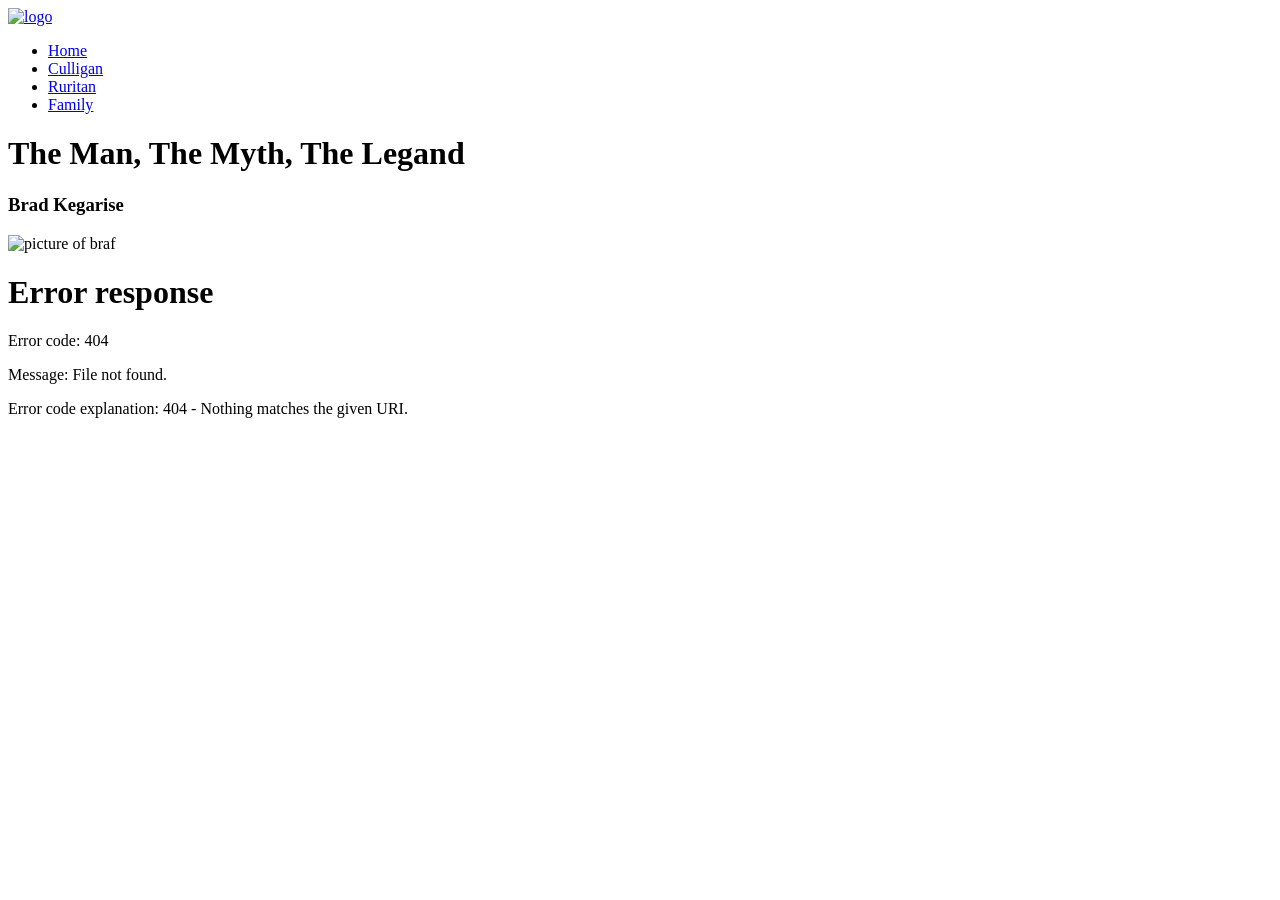
==== index.html @ 0127837d "Create index.html" ====
<!DOCTYPE html>
<html lang="en">

<head>
  <meta charset="UTF-8">
  <meta name="viewport" content="width=device-width, initial-scale=1.0, maximum-scale=1.0, user-scalable=no">
  <link rel="stylesheet" href="style.css?v=1.0">
<link rel="icon" type="image/png" sizes="32x32" href="logo1.png">
<link rel="apple-touch-icon" href="logo1.png">  
  <title>Downsville Ruritan Club</title>
</head>

<body>

  <!-- Navbar -->
<div id="navbar"></div>
<script>

fetch("navbar.html")
  .then(response => response.text())
  .then(data => {
    document.getElementById("navbar").innerHTML = data;
  });

</script>
  <!-- ===== Intro Section ===== -->
  <div class="intro">
    <h1>
     The Man, The Myth, The Legand<br>
    </h1>
    <h3> Brad Kegarise </h3>
          <img src="Brad.png" alt="picture of braf" class="logo1">

  </div>

  <!-- Footer -->
  <div id="footer"></div>

  <script>
    fetch("footer.html")
      .then(response => response.text())
      .then(data => {
        document.getElementById("footer").innerHTML = data;
      });
  </script>
<script src="style.js"></script>
</body>
</html>
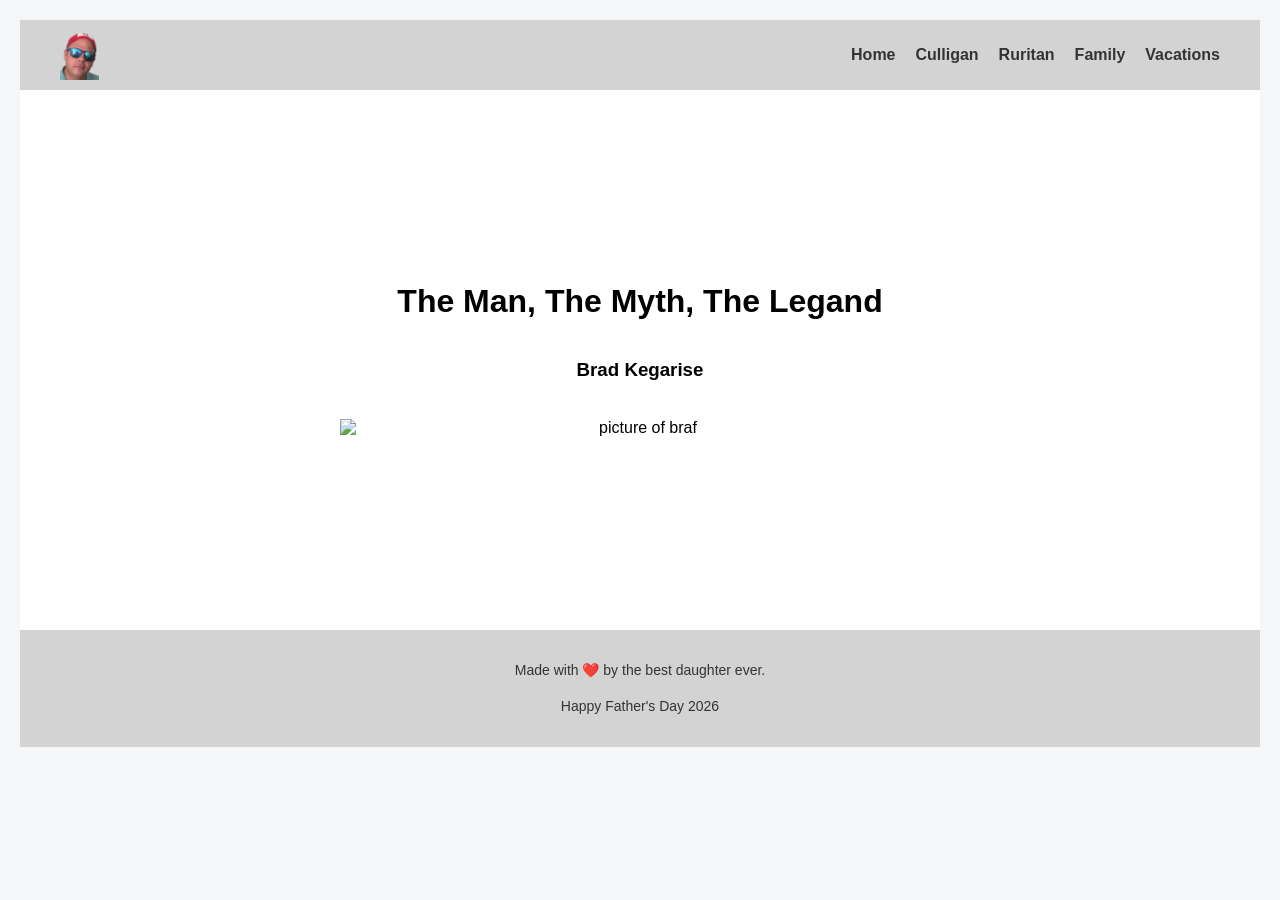
==== commit 28b4fdd7: "Update index.html" ====
--- a/index.html
+++ b/index.html
@@ -7,7 +7,7 @@
   <link rel="stylesheet" href="style.css?v=1.0">
 <link rel="icon" type="image/png" sizes="32x32" href="logo1.png">
 <link rel="apple-touch-icon" href="logo1.png">  
-  <title>Downsville Ruritan Club</title>
+  <title>Brads the Man</title>
 </head>
 
 <body>
--- a/style.css
+++ b/style.css
@@ -0,0 +1,307 @@
+/****************************** GLOBAL & BODY ******************************/
+body {
+    font-family: 'Segoe UI', Tahoma, Geneva, Verdana, sans-serif;
+    background-color: #f4f6f8;
+    color: #333;
+    margin: 0;
+    padding: 20px;
+}
+
+header {
+    text-align: center;
+    margin-bottom: 40px;
+}
+
+header h1 {
+    color: #2c3e50;
+    font-weight: 600;
+}
+
+/****************************** GLOBAL FOOTER ******************************/
+footer {
+    background: #D3D3D3 !important;
+    color: #333333 !important;
+    text-align: center;
+    padding: 15px 10px;
+    font-size: 14px;
+    line-height: 1.6;
+}
+
+footer a {
+    color: #333333 !important;
+    text-decoration: none;
+    margin: 0 5px;
+}
+
+footer a:hover {
+    color: white;
+}
+
+/****************************** NAVIGATION BAR ******************************/
+nav {
+    display: flex;
+    justify-content: space-between;
+    align-items: center;
+    padding: 10px 40px;
+    background-color: #D3D3D3;
+    position: relative;
+    height: auto;
+}
+
+.logo {
+    height: auto !important;
+    width: auto !important;
+}
+
+.logo img {
+    height: 50px !important;
+    width: auto !important;
+    display: block;
+    }
+
+.menu {
+    list-style: none !important;
+    display: flex;
+    gap: 20px;
+    margin: 0;
+    padding: 0;
+    align-items: center;
+}
+
+.menu li a {
+    text-decoration: none;
+    font-weight: bold;
+    color: #333333;
+    transition: color 0.2s ease;
+}
+
+.menu li a:hover {
+    color: #ffffff;
+}
+
+/****************************** INTRO SECTION ******************************/
+.intro {
+    background-color: white;
+    color: black;
+    text-align: center;
+    display: flex;
+    flex-direction: column;
+    align-items: center;
+    justify-content: center;
+    min-height: 60vh;
+    padding: 40px 20px;
+    box-sizing: border-box;
+}
+
+.intro img {
+    max-width: 600px;
+    width: 100%;
+    height: auto;
+    display: block;
+    margin-top: 20px;
+}
+
+.intro h1 {
+    margin: 0 0 20px 0;
+    color: black;
+    font-weight: bold;
+}
+
+.intro p {
+    max-width: 800px;
+    margin-top: 20px;
+}
+
+/****************************** SCRAPBOOK LAYOUT ******************************/
+.scrapbook-bg {
+    background-color: #f5f4f0; /* Soft, warm album page tone */
+    padding: 40px 20px;
+}
+
+.scrapbook-flex {
+    display: flex;
+    flex-wrap: wrap;
+    gap: 25px;
+    justify-content: center;
+    padding: 20px 0;
+    align-items: flex-start; /* Prevents cards from stretching vertically */
+}
+
+/* Base Polaroid Wrapper Styles */
+.polaroid {
+    background-color: white;
+    padding: 15px 15px 30px 15px; /* Large bottom pocket for captions */
+    box-shadow: 0 4px 8px rgba(0, 0, 0, 0.15);
+    display: inline-block;
+    transition: transform 0.3s ease;
+    box-sizing: border-box; 
+    width: auto;
+}
+
+/* Forces images to fill their specific size container */
+.polaroid img {
+    width: 100% !important;
+    height: auto !important;
+    display: block !important;
+}
+
+/* Size Modifiers added dynamically by JS */
+.polaroid.size-small {
+    width: 200px !important;
+}
+
+.polaroid.size-medium {
+    width: 260px !important;
+}
+
+.polaroid.size-large {
+    width: 320px !important;
+}
+
+.caption {
+    text-align: center;
+    margin-top: 12px;
+    margin-bottom: 0;
+    font-size: 0.95rem;
+    color: #444;
+}
+
+/* Organic Photo Pile Rotations */
+.tilt-left {
+    transform: rotate(-3deg);
+}
+
+.tilt-right {
+    transform: rotate(3deg);
+}
+
+/* Interactive Hover Lift Frame Effect */
+.polaroid:hover {
+    transform: rotate(0deg) scale(1.05);
+    box-shadow: 5px 12px 22px rgba(0, 0, 0, 0.2);
+    z-index: 10;
+}
+
+/****************************** SCRAPBOOK PAGINATION ******************************/
+.pagination {
+    display: flex;
+    justify-content: center;
+    align-items: center;
+    gap: 20px;
+    margin: 50px 0;
+    font-family: inherit;
+}
+
+.page-btn {
+    text-decoration: none;
+    color: #333333;
+    background-color: #ffffff;
+    padding: 10px 20px;
+    border-radius: 25px;
+    border: 1px solid #d3d3d3;
+    font-weight: bold;
+    box-shadow: 2px 4px 10px rgba(0, 0, 0, 0.05);
+    transition: all 0.2s ease;
+    cursor: pointer;
+}
+
+.page-btn:hover {
+    background-color: #333333;
+    color: #ffffff;
+    transform: translateY(-2px);
+    box-shadow: 2px 6px 15px rgba(0, 0, 0, 0.1);
+}
+
+.page-btn:disabled {
+    background-color: #f0f0f0;
+    color: #cccccc;
+    border-color: #e0e0e0;
+    cursor: not-allowed;
+    transform: none !important;
+    box-shadow: none !important;
+}
+
+.current-page {
+    color: #888888;
+    font-weight: bold;
+}
+
+/****************************** VACATION GRID ******************************/
+.preview-grid {
+    display: grid;
+    grid-template-columns: repeat(auto-fit, minmax(300px, 1fr));
+    gap: 25px;
+    max-width: 1200px;
+    margin: 0 auto;
+}
+
+.preview-card {
+    background: #ffffff;
+    border-radius: 12px;
+    overflow: hidden;
+    text-decoration: none;
+    color: inherit;
+    box-shadow: 0 4px 6px rgba(0, 0, 0, 0.05);
+    transition: transform 0.3s ease, box-shadow 0.3s ease;
+}
+
+.preview-card:hover {
+    transform: translateY(-5px);
+    box-shadow: 0 12px 20px rgba(0, 0, 0, 0.1);
+}
+
+.card-image {
+    height: 200px;
+    background-size: cover;
+    background-position: center;
+    background-color: #e0e0e0;
+}
+
+.card-info {
+    padding: 20px;
+}
+
+.card-info h2 {
+    margin: 0 0 8px 0;
+    font-size: 1.4rem;
+    color: #2c3e50;
+}
+
+.card-info p {
+    margin: 0;
+    color: #7f8c8d;
+    font-size: 0.95rem;
+}
+
+/****************************** MOBILE & RESPONSIVE ******************************/
+@media screen and (max-width: 950px) {
+    nav {
+        flex-direction: column;
+        height: auto;
+        padding: 15px 10px;
+        gap: 15px;
+    }
+    
+    .menu {
+        display: flex !important;
+        flex-direction: row;
+        flex-wrap: wrap;
+        position: static;
+        justify-content: center;
+        gap: 15px;
+        margin-top: 15px;
+        width: 100%;
+        background-color: transparent;
+        border-top: 1px solid #ddd;
+        padding-bottom: 20px;
+        list-style: none !important;
+        z-index: 1500;
+    }
+    
+    .menu li {
+        width: 100%;
+        text-align: center;
+        padding: 10px 0;
+        list-style: none !important;
+    }
+}
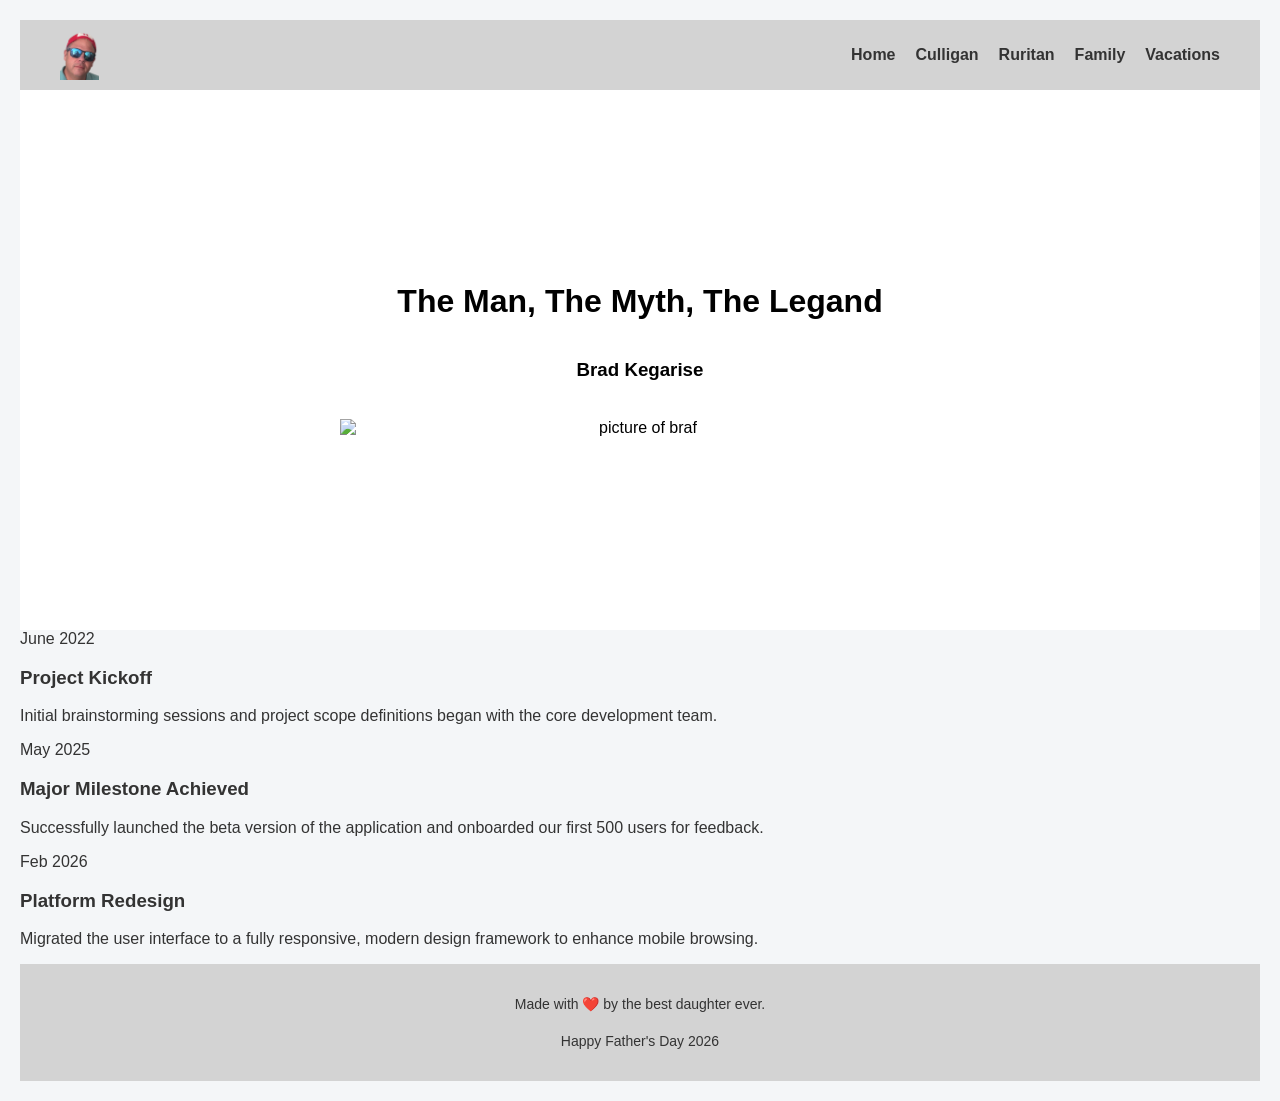
==== commit 70a99436: "Update index.html" ====
--- a/index.html
+++ b/index.html
@@ -32,6 +32,34 @@
           <img src="Brad.png" alt="picture of braf" class="logo1">
 
   </div>
+  <div class="timeline">
+  <!-- Event 1 -->
+  <div class="timeline-event">
+    <div class="event-time">June 2022</div>
+    <div class="event-content">
+      <h3>Project Kickoff</h3>
+      <p>Initial brainstorming sessions and project scope definitions began with the core development team.</p>
+    </div>
+  </div>
+
+  <!-- Event 2 -->
+  <div class="timeline-event">
+    <div class="event-time">May 2025</div>
+    <div class="event-content">
+      <h3>Major Milestone Achieved</h3>
+      <p>Successfully launched the beta version of the application and onboarded our first 500 users for feedback.</p>
+    </div>
+  </div>
+
+  <!-- Event 3 -->
+  <div class="timeline-event">
+    <div class="event-time">Feb 2026</div>
+    <div class="event-content">
+      <h3>Platform Redesign</h3>
+      <p>Migrated the user interface to a fully responsive, modern design framework to enhance mobile browsing.</p>
+    </div>
+  </div>
+</div>
 
   <!-- Footer -->
   <div id="footer"></div>
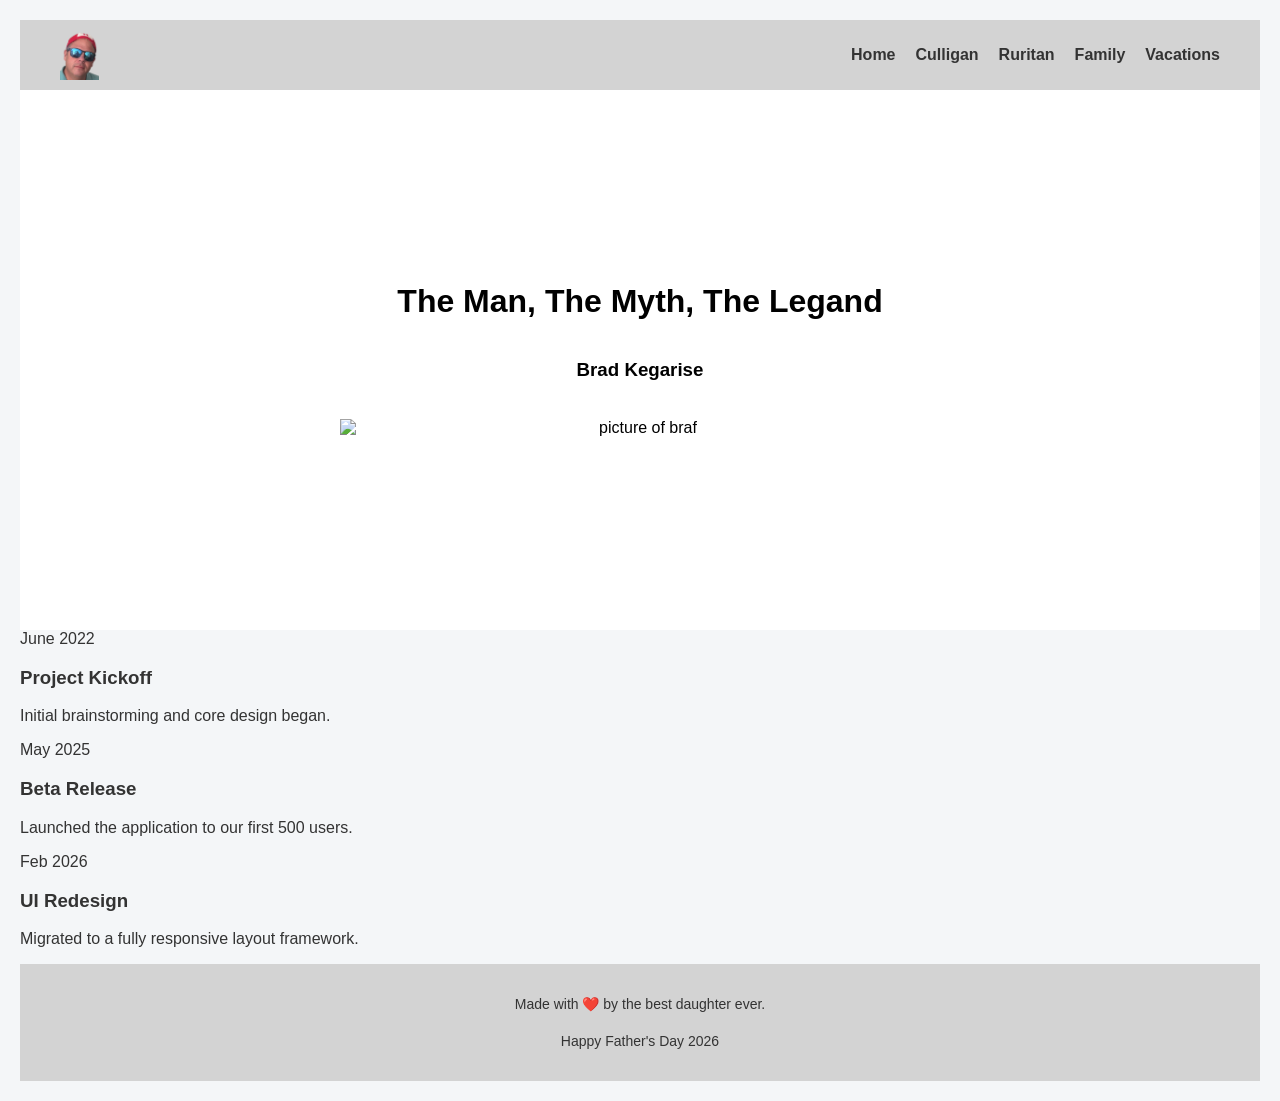
==== commit 5baf713d: "Update index.html" ====
--- a/index.html
+++ b/index.html
@@ -32,35 +32,41 @@
           <img src="Brad.png" alt="picture of braf" class="logo1">
 
   </div>
-  <div class="timeline">
-  <!-- Event 1 -->
-  <div class="timeline-event">
-    <div class="event-time">June 2022</div>
-    <div class="event-content">
-      <h3>Project Kickoff</h3>
-      <p>Initial brainstorming sessions and project scope definitions began with the core development team.</p>
+ <div class="timeline-container">
+  <div class="timeline-track">
+    
+    <!-- Step 1 -->
+    <div class="timeline-node">
+      <div class="node-dot"></div>
+      <div class="node-info">
+        <span class="node-date">June 2022</span>
+        <h3>Project Kickoff</h3>
+        <p>Initial brainstorming and core design began.</p>
+      </div>
     </div>
-  </div>
 
-  <!-- Event 2 -->
-  <div class="timeline-event">
-    <div class="event-time">May 2025</div>
-    <div class="event-content">
-      <h3>Major Milestone Achieved</h3>
-      <p>Successfully launched the beta version of the application and onboarded our first 500 users for feedback.</p>
+    <!-- Step 2 -->
+    <div class="timeline-node">
+      <div class="node-dot"></div>
+      <div class="node-info">
+        <span class="node-date">May 2025</span>
+        <h3>Beta Release</h3>
+        <p>Launched the application to our first 500 users.</p>
+      </div>
     </div>
-  </div>
 
-  <!-- Event 3 -->
-  <div class="timeline-event">
-    <div class="event-time">Feb 2026</div>
-    <div class="event-content">
-      <h3>Platform Redesign</h3>
-      <p>Migrated the user interface to a fully responsive, modern design framework to enhance mobile browsing.</p>
+    <!-- Step 3 -->
+    <div class="timeline-node">
+      <div class="node-dot"></div>
+      <div class="node-info">
+        <span class="node-date">Feb 2026</span>
+        <h3>UI Redesign</h3>
+        <p>Migrated to a fully responsive layout framework.</p>
+      </div>
     </div>
+
   </div>
 </div>
-
   <!-- Footer -->
   <div id="footer"></div>
 
--- a/style.css
+++ b/style.css
@@ -271,6 +271,79 @@
     margin: 0;
     color: #7f8c8d;
     font-size: 0.95rem;
+}
+/*********************
+timeline
+**********************/
+/* Container holding the entire timeline */
+.timeline {
+  position: relative;
+  max-width: 800px;
+  margin: 40px auto;
+  padding: 0 20px;
+}
+
+/* The vertical line running down the timeline */
+.timeline::before {
+  content: '';
+  position: absolute;
+  top: 0;
+  bottom: 0;
+  left: 30px; /* Aligns the line with our dots */
+  width: 4px;
+  background-color: #2c3e50; /* Primary timeline color */
+  border-radius: 2px;
+}
+
+/* Individual event wrapper */
+.timeline-event {
+  position: relative;
+  margin-bottom: 40px;
+  padding-left: 50px; /* Pushes content right of the line */
+}
+
+/* The timeline "dot" indicator */
+.timeline-event::before {
+  content: '';
+  position: absolute;
+  left: 24px; /* Centers the 16px dot perfectly on the 4px line */
+  top: 4px;
+  width: 16px;
+  height: 16px;
+  background-color: #3498db; /* Accent color for the dot */
+  border: 4px solid #fff; /* White ring to separate it from the line */
+  border-radius: 50%;
+  z-index: 1;
+  box-shadow: 0 2px 4px rgba(0,0,0,0.1);
+}
+
+/* Styling for the date/time label */
+.event-time {
+  font-weight: bold;
+  font-size: 0.9rem;
+  color: #3498db;
+  margin-bottom: 4px;
+  text-transform: uppercase;
+  letter-spacing: 1px;
+}
+
+/* The card content container */
+.event-content {
+  background: #f8f9fa;
+  padding: 20px;
+  border-radius: 8px;
+  box-shadow: 0 4px 6px rgba(0, 0, 0, 0.05);
+}
+
+.event-content h3 {
+  margin-top: 0;
+  color: #2c3e50;
+}
+
+.event-content p {
+  margin-bottom: 0;
+  color: #555;
+  line-height: 1.6;
 }
 
 /****************************** MOBILE & RESPONSIVE ******************************/
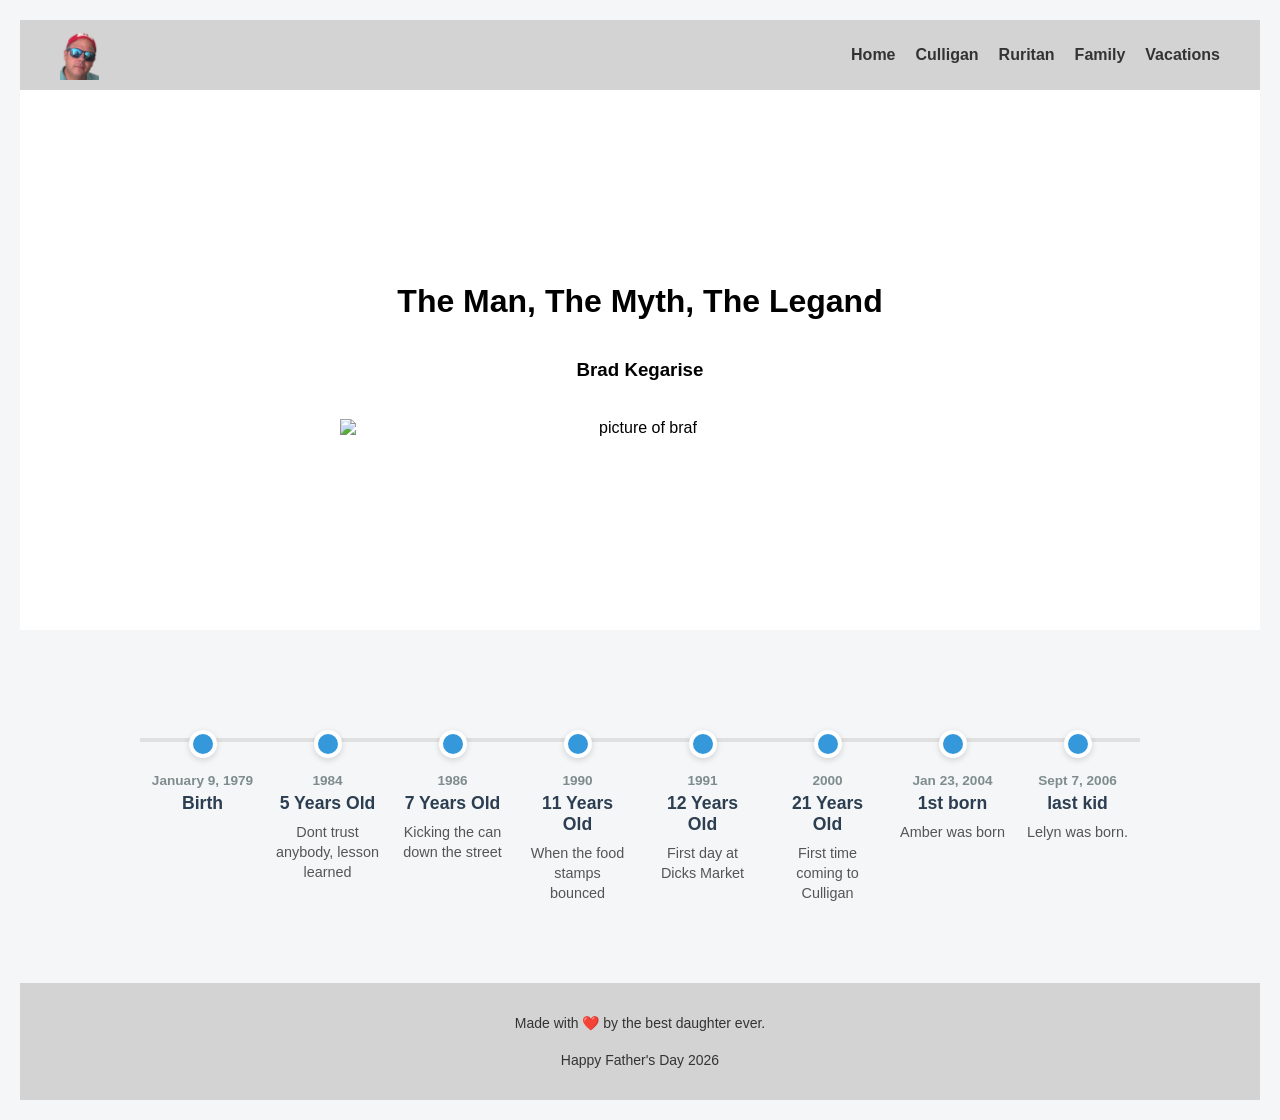
==== commit 9fa9bb8d: "Update index.html" ====
--- a/index.html
+++ b/index.html
@@ -34,34 +34,81 @@
   </div>
  <div class="timeline-container">
   <div class="timeline-track">
-    
-    <!-- Step 1 -->
+     <div class="timeline-node">
+      <div class="node-dot"></div>
+      <div class="node-info">
+        <span class="node-date">January 9, 1979</span>
+        <h3>Birth</h3>
+        <p></p>
+      </div>
+    </div>
+    <!-- Age 5 -->
     <div class="timeline-node">
       <div class="node-dot"></div>
       <div class="node-info">
-        <span class="node-date">June 2022</span>
-        <h3>Project Kickoff</h3>
-        <p>Initial brainstorming and core design began.</p>
+        <span class="node-date">1984</span>
+        <h3>5 Years Old</h3>
+        <p>Dont trust anybody, lesson learned </p>
       </div>
     </div>
 
-    <!-- Step 2 -->
+    <!-- Age 7 -->
     <div class="timeline-node">
       <div class="node-dot"></div>
       <div class="node-info">
-        <span class="node-date">May 2025</span>
-        <h3>Beta Release</h3>
-        <p>Launched the application to our first 500 users.</p>
+        <span class="node-date">1986</span>
+        <h3>7 Years Old</h3>
+        <p>Kicking the can down the street</p>
       </div>
     </div>
 
-    <!-- Step 3 -->
+    <!-- Age 11 -->
     <div class="timeline-node">
       <div class="node-dot"></div>
       <div class="node-info">
-        <span class="node-date">Feb 2026</span>
-        <h3>UI Redesign</h3>
-        <p>Migrated to a fully responsive layout framework.</p>
+        <span class="node-date">1990</span>
+        <h3>11 Years Old</h3>
+        <p>When the food stamps bounced </p>
+      </div>
+    </div>
+
+    <!-- Age 12 -->
+    <div class="timeline-node">
+      <div class="node-dot"></div>
+      <div class="node-info">
+        <span class="node-date">1991</span>
+        <h3>12 Years Old</h3>
+        <p>First day at Dicks Market </p>
+      </div>
+    </div>
+
+    <!-- Age 21 -->
+    <div class="timeline-node">
+      <div class="node-dot"></div>
+      <div class="node-info">
+        <span class="node-date">2000</span>
+        <h3>21 Years Old</h3>
+        <p>First time coming to Culligan</p>
+      </div>
+    </div>
+
+    <!-- Jan 23, 2004 -->
+    <div class="timeline-node">
+      <div class="node-dot"></div>
+      <div class="node-info">
+        <span class="node-date">Jan 23, 2004</span>
+        <h3>1st born</h3>
+        <p>Amber was born</p>
+      </div>
+    </div>
+
+    <!-- Sept 7, 2006 -->
+    <div class="timeline-node">
+      <div class="node-dot"></div>
+      <div class="node-info">
+        <span class="node-date">Sept 7, 2006</span>
+        <h3>last kid</h3>
+        <p>Lelyn was born.</p>
       </div>
     </div>
 
--- a/style.css
+++ b/style.css
@@ -275,75 +275,90 @@
 /*********************
 timeline
 **********************/
-/* Container holding the entire timeline */
-.timeline {
+/* Outer container to manage overflow if the timeline gets wide */
+.timeline-container {
+  width: 100%;
+  max-width: 1000px;
+  margin: 60px auto;
+  padding: 20px;
+  overflow-x: auto; /* Adds a clean scrollbar on smaller screens */
+}
+
+/* The horizontal line container */
+.timeline-track {
+  display: flex;
+  justify-content: space-between;
   position: relative;
-  max-width: 800px;
-  margin: 40px auto;
-  padding: 0 20px;
-}
-
-/* The vertical line running down the timeline */
-.timeline::before {
+  min-width: 600px; /* Ensures it doesn't squish too much */
+  padding-top: 20px;
+}
+
+/* The actual horizontal line running behind the dots */
+.timeline-track::before {
   content: '';
   position: absolute;
-  top: 0;
-  bottom: 0;
-  left: 30px; /* Aligns the line with our dots */
-  width: 4px;
-  background-color: #2c3e50; /* Primary timeline color */
-  border-radius: 2px;
-}
-
-/* Individual event wrapper */
-.timeline-event {
+  top: 28px; /* Perfectly centers the line behind the 20px dots */
+  left: 0;
+  width: 100%;
+  height: 4px;
+  background-color: #e0e0e0;
+  z-index: 1;
+}
+
+/* Individual node columns */
+.timeline-node {
+  display: flex;
+  flex-direction: column;
+  align-items: center;
   position: relative;
-  margin-bottom: 40px;
-  padding-left: 50px; /* Pushes content right of the line */
-}
-
-/* The timeline "dot" indicator */
-.timeline-event::before {
-  content: '';
-  position: absolute;
-  left: 24px; /* Centers the 16px dot perfectly on the 4px line */
-  top: 4px;
-  width: 16px;
-  height: 16px;
-  background-color: #3498db; /* Accent color for the dot */
-  border: 4px solid #fff; /* White ring to separate it from the line */
+  z-index: 2; /* Pushes the dots and text in front of the line */
+  flex: 1;
+  text-align: center;
+  padding: 0 10px;
+}
+
+/* The timeline dot */
+.node-dot {
+  width: 20px;
+  height: 20px;
+  background-color: #3498db;
+  border: 4px solid #fff; /* White ring breaks up the background line */
   border-radius: 50%;
-  z-index: 1;
-  box-shadow: 0 2px 4px rgba(0,0,0,0.1);
-}
-
-/* Styling for the date/time label */
-.event-time {
+  box-shadow: 0 2px 6px rgba(0,0,0,0.15);
+  transition: transform 0.2s ease, background-color 0.2s ease;
+  cursor: pointer;
+}
+
+/* Interaction effect when hovering over a dot */
+.timeline-node:hover .node-dot {
+  transform: scale(1.3);
+  background-color: #2ecc71; /* Changes color to green on hover */
+}
+
+/* Text and details wrapper */
+.node-info {
+  margin-top: 15px;
+}
+
+.node-date {
+  display: block;
+  font-size: 0.85rem;
   font-weight: bold;
+  color: #7f8c8d;
+  margin-bottom: 5px;
+}
+
+.node-info h3 {
+  font-size: 1.1rem;
+  color: #2c3e50;
+  margin: 0 0 8px 0;
+}
+
+.node-info p {
   font-size: 0.9rem;
-  color: #3498db;
-  margin-bottom: 4px;
-  text-transform: uppercase;
-  letter-spacing: 1px;
-}
-
-/* The card content container */
-.event-content {
-  background: #f8f9fa;
-  padding: 20px;
-  border-radius: 8px;
-  box-shadow: 0 4px 6px rgba(0, 0, 0, 0.05);
-}
-
-.event-content h3 {
-  margin-top: 0;
-  color: #2c3e50;
-}
-
-.event-content p {
-  margin-bottom: 0;
   color: #555;
-  line-height: 1.6;
+  line-height: 1.4;
+  margin: 0;
 }
 
 /****************************** MOBILE & RESPONSIVE ******************************/
